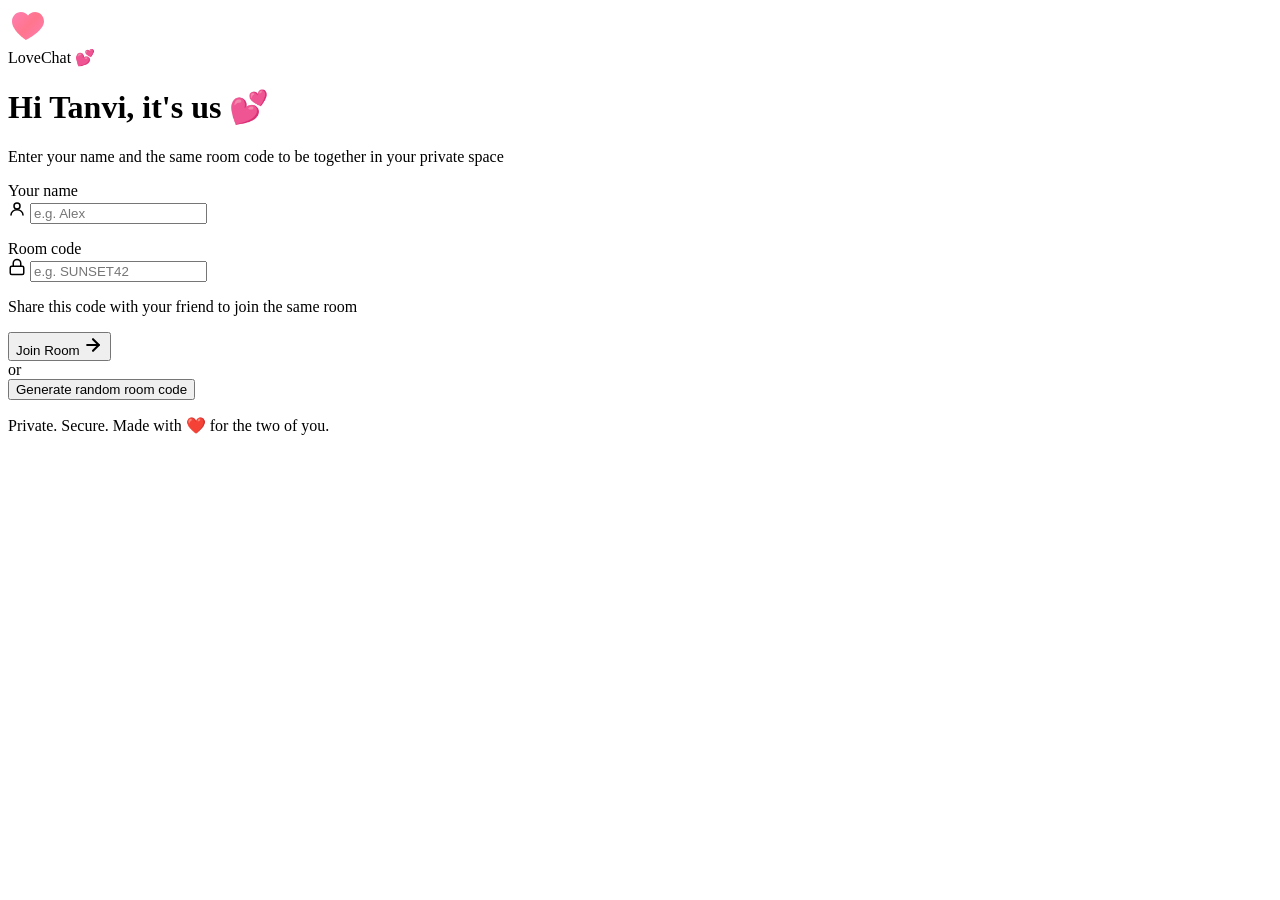
==== static/index.html @ b19d1c6a "Initial commit" ====
<!DOCTYPE html>
<html lang="en">
<head>
  <meta charset="UTF-8" />
  <meta name="viewport" content="width=device-width, initial-scale=1.0" />
  <title>LoveChat — For Tanvi 💕</title>
  <meta name="description" content="Your private love chat with Tanvi. Just for the two of you." />
  <link rel="preconnect" href="https://fonts.googleapis.com" />
  <link rel="preconnect" href="https://fonts.gstatic.com" crossorigin />
  <link href="https://fonts.googleapis.com/css2?family=Inter:wght@300;400;500;600;700;800&display=swap" rel="stylesheet" />
  <link rel="stylesheet" href="/css/style.css" />
  <link rel="stylesheet" href="/css/landing.css" />
</head>
<body class="landing-body">

  <!-- Animated blobs background -->
  <div class="blob blob-1"></div>
  <div class="blob blob-2"></div>
  <div class="blob blob-3"></div>

  <div class="landing-wrapper">
    <!-- Logo -->
    <div class="landing-logo" aria-label="PrivChat logo">
      <div class="logo-icon">
        <svg width="36" height="36" viewBox="0 0 36 36" fill="none" aria-hidden="true">
          <path d="M18 32s-14-9.06-14-18.5C4 8.15 8.03 4 13 4c2.8 0 5.28 1.34 7 3.43C21.72 5.34 24.2 4 27 4c4.97 0 9 4.15 9 9.5C36 22.94 18 32 18 32Z" fill="url(#heart-grad)"/>
          <defs>
            <linearGradient id="heart-grad" x1="4" y1="4" x2="36" y2="32" gradientUnits="userSpaceOnUse">
              <stop stop-color="#ff7eb3"/>
              <stop offset="0.5" stop-color="#ff758c"/>
              <stop offset="1" stop-color="#ff7eb3"/>
            </linearGradient>
          </defs>
        </svg>
      </div>
      <span class="logo-text">LoveChat 💕</span>
    </div>

    <!-- Card -->
    <div class="landing-card" role="main">
      <h1 class="card-title">Hi Tanvi, it's us 💕</h1>
      <p class="card-subtitle">Enter your name and the same room code to be together in your private space</p>

      <form id="join-form" class="join-form" novalidate>
        <!-- Name field -->
        <div class="field-group">
          <label class="field-label" for="input-name">Your name</label>
          <div class="field-wrapper">
            <span class="field-icon">
              <svg width="18" height="18" viewBox="0 0 24 24" fill="none" stroke="currentColor" stroke-width="2" stroke-linecap="round" stroke-linejoin="round"><circle cx="12" cy="8" r="4"/><path d="M4 20c0-4 3.6-7 8-7s8 3 8 7"/></svg>
            </span>
            <input
              id="input-name"
              type="text"
              class="field-input"
              placeholder="e.g. Alex"
              maxlength="24"
              autocomplete="off"
              spellcheck="false"
            />
          </div>
          <p class="field-error" id="err-name" role="alert" aria-live="polite"></p>
        </div>

        <!-- Room code field -->
        <div class="field-group">
          <label class="field-label" for="input-room">Room code</label>
          <div class="field-wrapper">
            <span class="field-icon">
              <svg width="18" height="18" viewBox="0 0 24 24" fill="none" stroke="currentColor" stroke-width="2" stroke-linecap="round" stroke-linejoin="round"><rect x="3" y="11" width="18" height="11" rx="2"/><path d="M7 11V7a5 5 0 0 1 10 0v4"/></svg>
            </span>
            <input
              id="input-room"
              type="text"
              class="field-input field-input--room"
              placeholder="e.g. SUNSET42"
              maxlength="12"
              autocomplete="off"
              spellcheck="false"
            />
          </div>
          <p class="field-hint">Share this code with your friend to join the same room</p>
          <p class="field-error" id="err-room" role="alert" aria-live="polite"></p>
        </div>

        <button id="btn-join" type="submit" class="btn-join">
          <span class="btn-label">Join Room</span>
          <svg class="btn-arrow" width="20" height="20" viewBox="0 0 24 24" fill="none" stroke="currentColor" stroke-width="2.5" stroke-linecap="round" stroke-linejoin="round"><path d="M5 12h14"/><path d="m12 5 7 7-7 7"/></svg>
        </button>
      </form>

      <!-- Divider -->
      <div class="divider"><span>or</span></div>

      <!-- Generate random room -->
      <button id="btn-random" type="button" class="btn-random">
        Generate random room code
      </button>
    </div>

    <p class="landing-footer">Private. Secure. Made with ❤️ for the two of you.</p>
  </div>

  <script src="/js/app.js"></script>
</body>
</html>
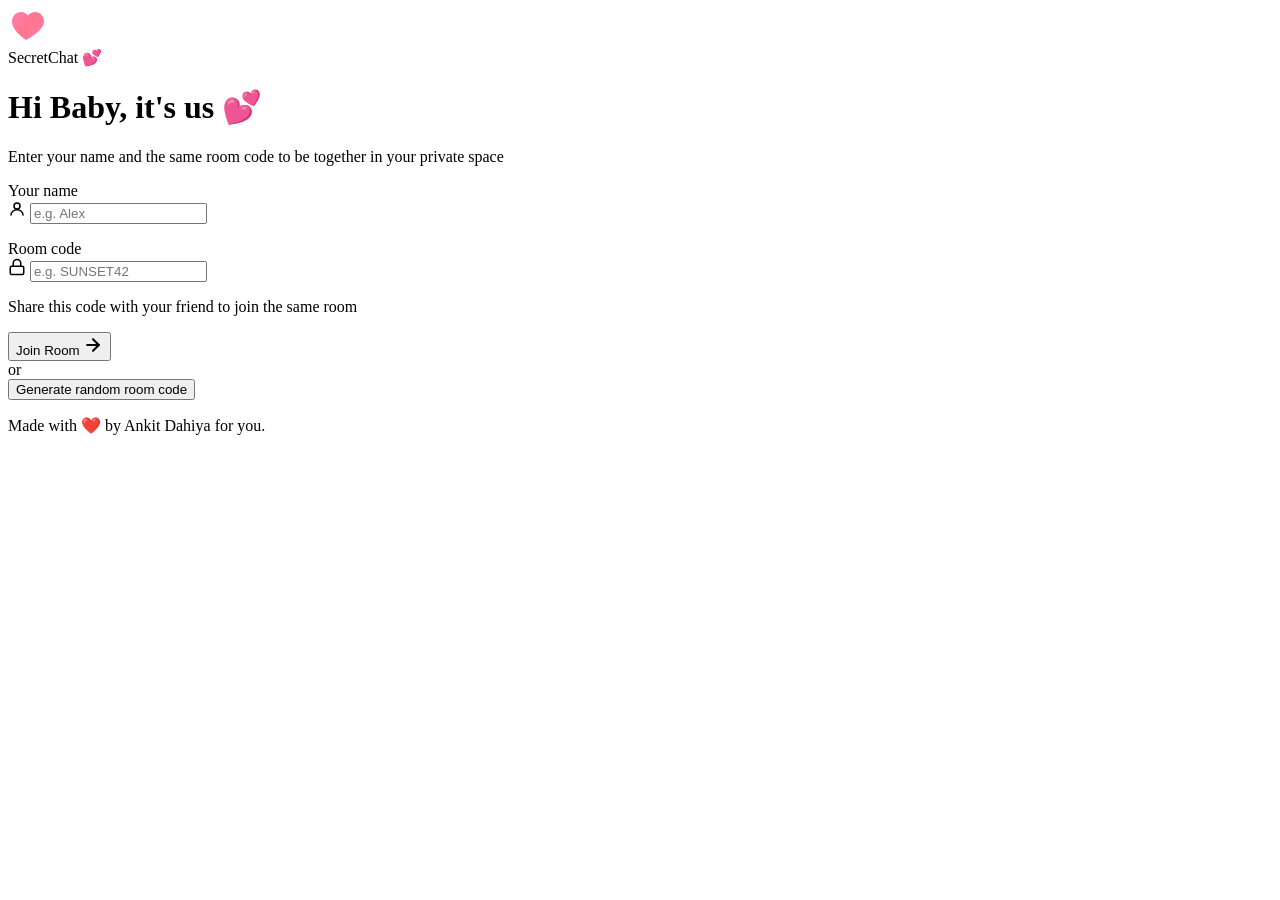
==== commit 99badb97: "Format HTML and update landing page styling" ====
--- a/static/index.html
+++ b/static/index.html
@@ -1,16 +1,24 @@
 <!DOCTYPE html>
 <html lang="en">
+
 <head>
   <meta charset="UTF-8" />
   <meta name="viewport" content="width=device-width, initial-scale=1.0" />
-  <title>LoveChat — For Tanvi 💕</title>
+  <title>SecretChat — For Tanvi 💕</title>
   <meta name="description" content="Your private love chat with Tanvi. Just for the two of you." />
   <link rel="preconnect" href="https://fonts.googleapis.com" />
   <link rel="preconnect" href="https://fonts.gstatic.com" crossorigin />
-  <link href="https://fonts.googleapis.com/css2?family=Inter:wght@300;400;500;600;700;800&display=swap" rel="stylesheet" />
+  <link rel="preload" as="style"
+    href="https://fonts.googleapis.com/css2?family=Inter:wght@300;400;500;600;700;800&display=swap" />
+  <link href="https://fonts.googleapis.com/css2?family=Inter:wght@300;400;500;600;700;800&display=swap"
+    rel="stylesheet" />
+
+  <link rel="preload" href="/css/style.css" as="style" />
+  <link rel="preload" href="/css/landing.css" as="style" />
   <link rel="stylesheet" href="/css/style.css" />
   <link rel="stylesheet" href="/css/landing.css" />
 </head>
+
 <body class="landing-body">
 
   <!-- Animated blobs background -->
@@ -23,22 +31,24 @@
     <div class="landing-logo" aria-label="PrivChat logo">
       <div class="logo-icon">
         <svg width="36" height="36" viewBox="0 0 36 36" fill="none" aria-hidden="true">
-          <path d="M18 32s-14-9.06-14-18.5C4 8.15 8.03 4 13 4c2.8 0 5.28 1.34 7 3.43C21.72 5.34 24.2 4 27 4c4.97 0 9 4.15 9 9.5C36 22.94 18 32 18 32Z" fill="url(#heart-grad)"/>
+          <path
+            d="M18 32s-14-9.06-14-18.5C4 8.15 8.03 4 13 4c2.8 0 5.28 1.34 7 3.43C21.72 5.34 24.2 4 27 4c4.97 0 9 4.15 9 9.5C36 22.94 18 32 18 32Z"
+            fill="url(#heart-grad)" />
           <defs>
             <linearGradient id="heart-grad" x1="4" y1="4" x2="36" y2="32" gradientUnits="userSpaceOnUse">
-              <stop stop-color="#ff7eb3"/>
-              <stop offset="0.5" stop-color="#ff758c"/>
-              <stop offset="1" stop-color="#ff7eb3"/>
+              <stop stop-color="#ff7eb3" />
+              <stop offset="0.5" stop-color="#ff758c" />
+              <stop offset="1" stop-color="#ff7eb3" />
             </linearGradient>
           </defs>
         </svg>
       </div>
-      <span class="logo-text">LoveChat 💕</span>
+      <span class="logo-text">SecretChat 💕</span>
     </div>
 
     <!-- Card -->
     <div class="landing-card" role="main">
-      <h1 class="card-title">Hi Tanvi, it's us 💕</h1>
+      <h1 class="card-title">Hi Baby, it's us 💕</h1>
       <p class="card-subtitle">Enter your name and the same room code to be together in your private space</p>
 
       <form id="join-form" class="join-form" novalidate>
@@ -47,17 +57,14 @@
           <label class="field-label" for="input-name">Your name</label>
           <div class="field-wrapper">
             <span class="field-icon">
-              <svg width="18" height="18" viewBox="0 0 24 24" fill="none" stroke="currentColor" stroke-width="2" stroke-linecap="round" stroke-linejoin="round"><circle cx="12" cy="8" r="4"/><path d="M4 20c0-4 3.6-7 8-7s8 3 8 7"/></svg>
+              <svg width="18" height="18" viewBox="0 0 24 24" fill="none" stroke="currentColor" stroke-width="2"
+                stroke-linecap="round" stroke-linejoin="round">
+                <circle cx="12" cy="8" r="4" />
+                <path d="M4 20c0-4 3.6-7 8-7s8 3 8 7" />
+              </svg>
             </span>
-            <input
-              id="input-name"
-              type="text"
-              class="field-input"
-              placeholder="e.g. Alex"
-              maxlength="24"
-              autocomplete="off"
-              spellcheck="false"
-            />
+            <input id="input-name" type="text" class="field-input" placeholder="e.g. Alex" maxlength="24"
+              autocomplete="off" spellcheck="false" />
           </div>
           <p class="field-error" id="err-name" role="alert" aria-live="polite"></p>
         </div>
@@ -67,17 +74,14 @@
           <label class="field-label" for="input-room">Room code</label>
           <div class="field-wrapper">
             <span class="field-icon">
-              <svg width="18" height="18" viewBox="0 0 24 24" fill="none" stroke="currentColor" stroke-width="2" stroke-linecap="round" stroke-linejoin="round"><rect x="3" y="11" width="18" height="11" rx="2"/><path d="M7 11V7a5 5 0 0 1 10 0v4"/></svg>
+              <svg width="18" height="18" viewBox="0 0 24 24" fill="none" stroke="currentColor" stroke-width="2"
+                stroke-linecap="round" stroke-linejoin="round">
+                <rect x="3" y="11" width="18" height="11" rx="2" />
+                <path d="M7 11V7a5 5 0 0 1 10 0v4" />
+              </svg>
             </span>
-            <input
-              id="input-room"
-              type="text"
-              class="field-input field-input--room"
-              placeholder="e.g. SUNSET42"
-              maxlength="12"
-              autocomplete="off"
-              spellcheck="false"
-            />
+            <input id="input-room" type="text" class="field-input field-input--room" placeholder="e.g. SUNSET42"
+              maxlength="12" autocomplete="off" spellcheck="false" />
           </div>
           <p class="field-hint">Share this code with your friend to join the same room</p>
           <p class="field-error" id="err-room" role="alert" aria-live="polite"></p>
@@ -85,7 +89,11 @@
 
         <button id="btn-join" type="submit" class="btn-join">
           <span class="btn-label">Join Room</span>
-          <svg class="btn-arrow" width="20" height="20" viewBox="0 0 24 24" fill="none" stroke="currentColor" stroke-width="2.5" stroke-linecap="round" stroke-linejoin="round"><path d="M5 12h14"/><path d="m12 5 7 7-7 7"/></svg>
+          <svg class="btn-arrow" width="20" height="20" viewBox="0 0 24 24" fill="none" stroke="currentColor"
+            stroke-width="2.5" stroke-linecap="round" stroke-linejoin="round">
+            <path d="M5 12h14" />
+            <path d="m12 5 7 7-7 7" />
+          </svg>
         </button>
       </form>
 
@@ -98,9 +106,10 @@
       </button>
     </div>
 
-    <p class="landing-footer">Private. Secure. Made with ❤️ for the two of you.</p>
+    <p class="landing-footer">Made with ❤️ by Ankit Dahiya for you.</p>
   </div>
 
   <script src="/js/app.js"></script>
 </body>
-</html>
+
+</html>
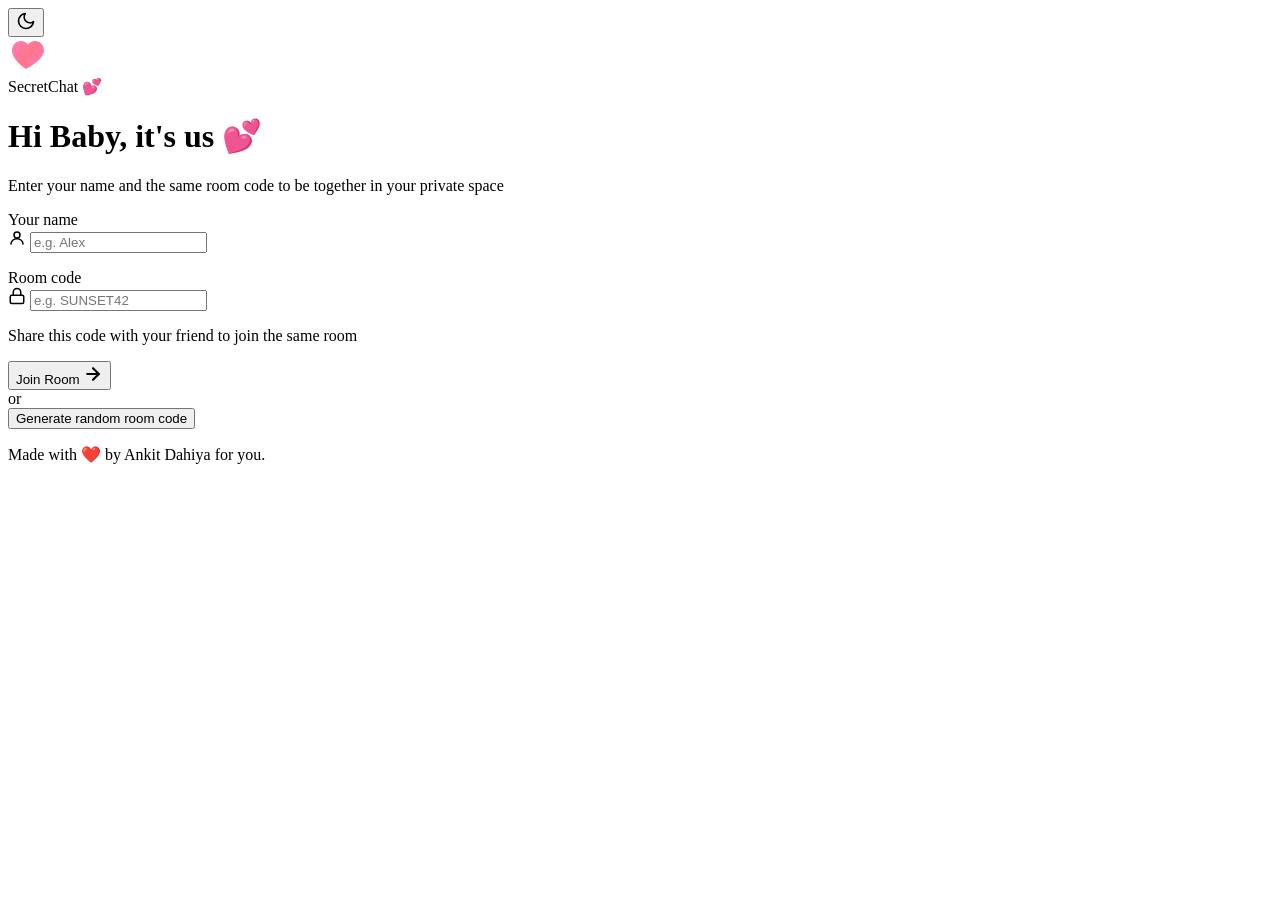
==== commit ae72099d: "Add Light/Dark dual mode with theme toggler" ====
--- a/static/index.html
+++ b/static/index.html
@@ -13,13 +13,19 @@
   <link href="https://fonts.googleapis.com/css2?family=Inter:wght@300;400;500;600;700;800&display=swap"
     rel="stylesheet" />
 
-  <link rel="preload" href="/css/style.css" as="style" />
   <link rel="preload" href="/css/landing.css" as="style" />
   <link rel="stylesheet" href="/css/style.css" />
   <link rel="stylesheet" href="/css/landing.css" />
+  <script src="/js/theme.js"></script>
 </head>
 
 <body class="landing-body">
+
+  <!-- Theme Toggle -->
+  <button id="theme-toggle" class="theme-toggle-btn" aria-label="Toggle light/dark mode">
+    <svg class="icon-sun" width="20" height="20" viewBox="0 0 24 24" fill="none" stroke="currentColor" stroke-width="2" stroke-linecap="round" stroke-linejoin="round" style="display: none;"><circle cx="12" cy="12" r="5"/><line x1="12" y1="1" x2="12" y2="3"/><line x1="12" y1="21" x2="12" y2="23"/><line x1="4.22" y1="4.22" x2="5.64" y2="5.64"/><line x1="18.36" y1="18.36" x2="19.78" y2="19.78"/><line x1="1" y1="12" x2="3" y2="12"/><line x1="21" y1="12" x2="23" y2="12"/><line x1="4.22" y1="19.78" x2="5.64" y2="18.36"/><line x1="18.36" y1="5.64" x2="19.78" y2="4.22"/></svg>
+    <svg class="icon-moon" width="20" height="20" viewBox="0 0 24 24" fill="none" stroke="currentColor" stroke-width="2" stroke-linecap="round" stroke-linejoin="round"><path d="M21 12.79A9 9 0 1 1 11.21 3 7 7 0 0 0 21 12.79z"/></svg>
+  </button>
 
   <!-- Animated blobs background -->
   <div class="blob blob-1"></div>
